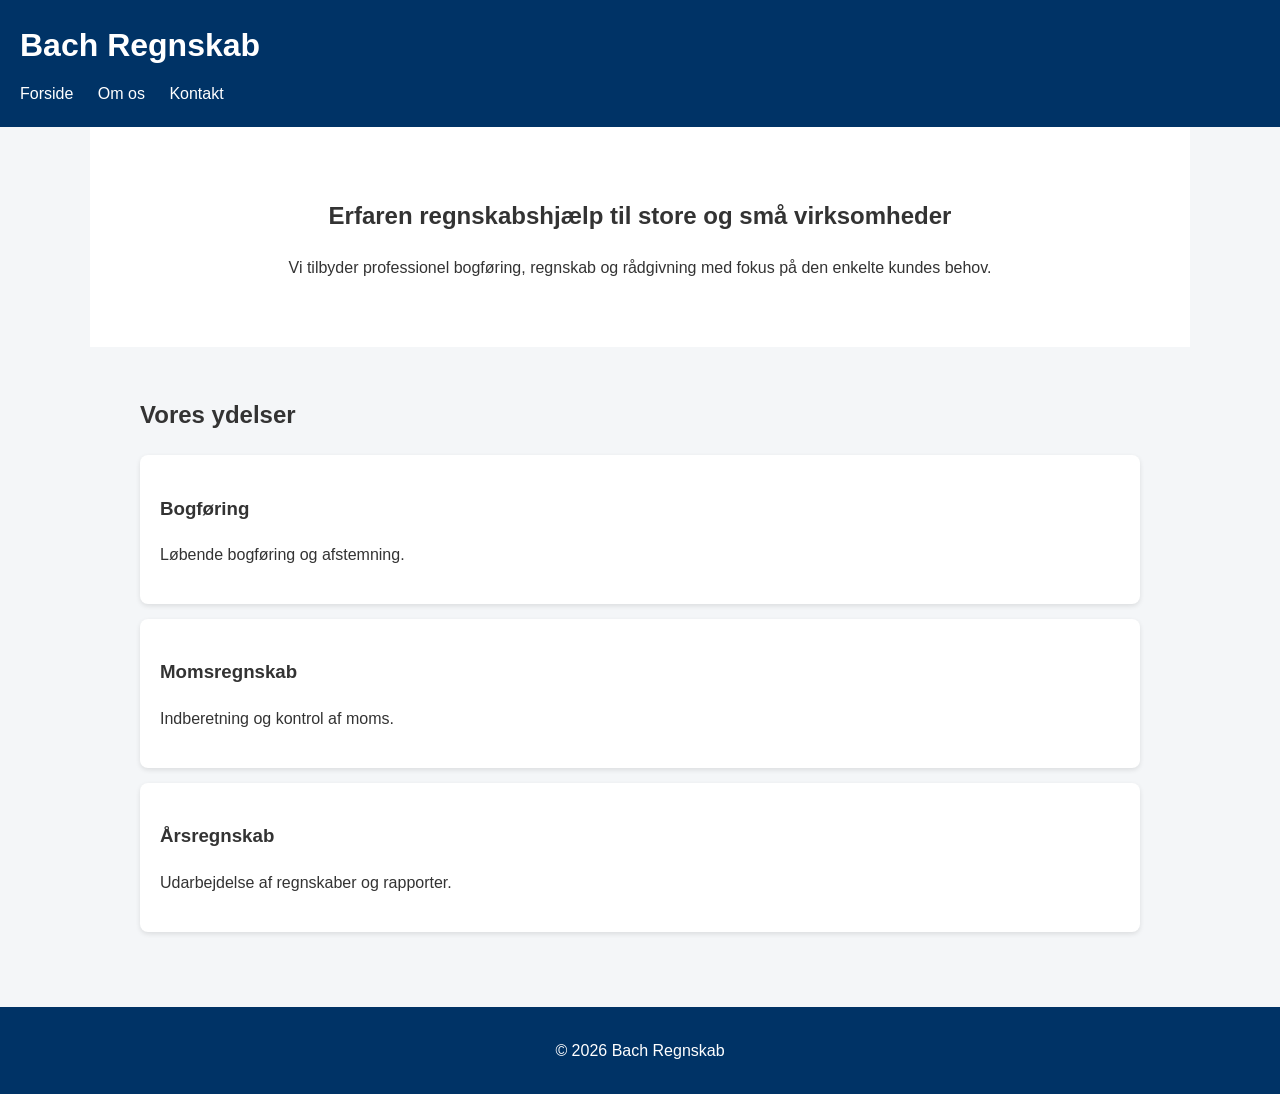
==== index.html @ 43d5d3a7 "files" ====
<!DOCTYPE html>
<html lang="da">
<head>
    <meta charset="UTF-8">
    <meta name="viewport" content="width=device-width, initial-scale=1.0">
    <title>Bach Regnskab</title>
    <link rel="stylesheet" href="style.css">
</head>
<body>

<header>
    <h1>Bach Regnskab</h1>
    <nav>
        <a href="index.html">Forside</a>
        <a href="om-os.html">Om os</a>
        <a href="kontakt.html">Kontakt</a>
    </nav>
</header>

<section class="hero">
    <h2>Erfaren regnskabshjælp til store og små virksomheder</h2>
    <p>
        Vi tilbyder professionel bogføring, regnskab og rådgivning
        med fokus på den enkelte kundes behov.
    </p>
</section>

<section>
    <h2>Vores ydelser</h2>

    <div class="card">
        <h3>Bogføring</h3>
        <p>Løbende bogføring og afstemning.</p>
    </div>

    <div class="card">
        <h3>Momsregnskab</h3>
        <p>Indberetning og kontrol af moms.</p>
    </div>

    <div class="card">
        <h3>Årsregnskab</h3>
        <p>Udarbejdelse af regnskaber og rapporter.</p>
    </div>
</section>

<footer>
    <p>&copy; 2026 Bach Regnskab</p>
</footer>

</body>
</html>
---- style.css ----
body {
    margin: 0;
    font-family: Arial, sans-serif;
    line-height: 1.6;
    background: #f4f6f8;
    color: #333;
}

header {
    background: #003366;
    color: white;
    padding: 20px;
}

header h1 {
    margin: 0;
}

nav {
    margin-top: 10px;
}

nav a {
    color: white;
    text-decoration: none;
    margin-right: 20px;
}

.hero {
    background: white;
    padding: 50px;
    text-align: center;
}

section {
    max-width: 1000px;
    margin: auto;
    padding: 30px;
}

.card {
    background: white;
    padding: 20px;
    margin-bottom: 15px;
    border-radius: 8px;
    box-shadow: 0 2px 5px rgba(0,0,0,0.1);
}

footer {
    background: #003366;
    color: white;
    text-align: center;
    padding: 15px;
    margin-top: 30px;
}
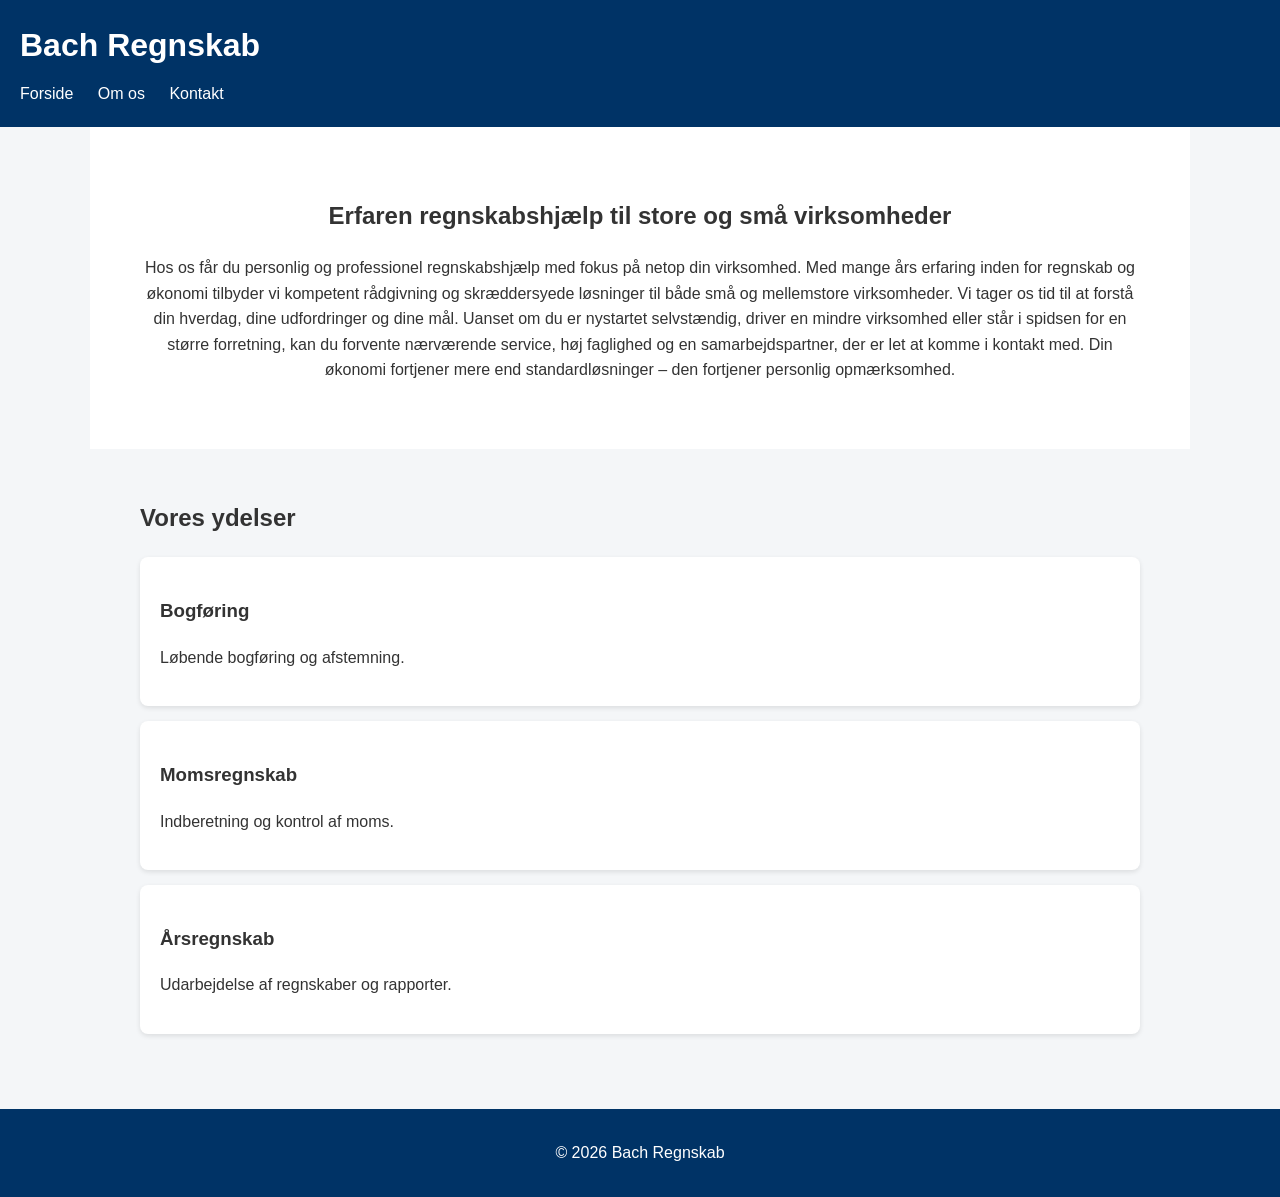
==== commit e15c4320: "statement" ====
--- a/index.html
+++ b/index.html
@@ -20,8 +20,11 @@
 <section class="hero">
     <h2>Erfaren regnskabshjælp til store og små virksomheder</h2>
     <p>
-        Vi tilbyder professionel bogføring, regnskab og rådgivning
-        med fokus på den enkelte kundes behov.
+        Hos os får du personlig og professionel regnskabshjælp med fokus på netop din virksomhed. Med mange års erfaring inden for regnskab og økonomi tilbyder vi kompetent rådgivning og skræddersyede løsninger til både små og mellemstore virksomheder.
+
+        Vi tager os tid til at forstå din hverdag, dine udfordringer og dine mål. Uanset om du er nystartet selvstændig, driver en mindre virksomhed eller står i spidsen for en større forretning, kan du forvente nærværende service, høj faglighed og en samarbejdspartner, der er let at komme i kontakt med.
+
+        Din økonomi fortjener mere end standardløsninger – den fortjener personlig opmærksomhed.
     </p>
 </section>
 
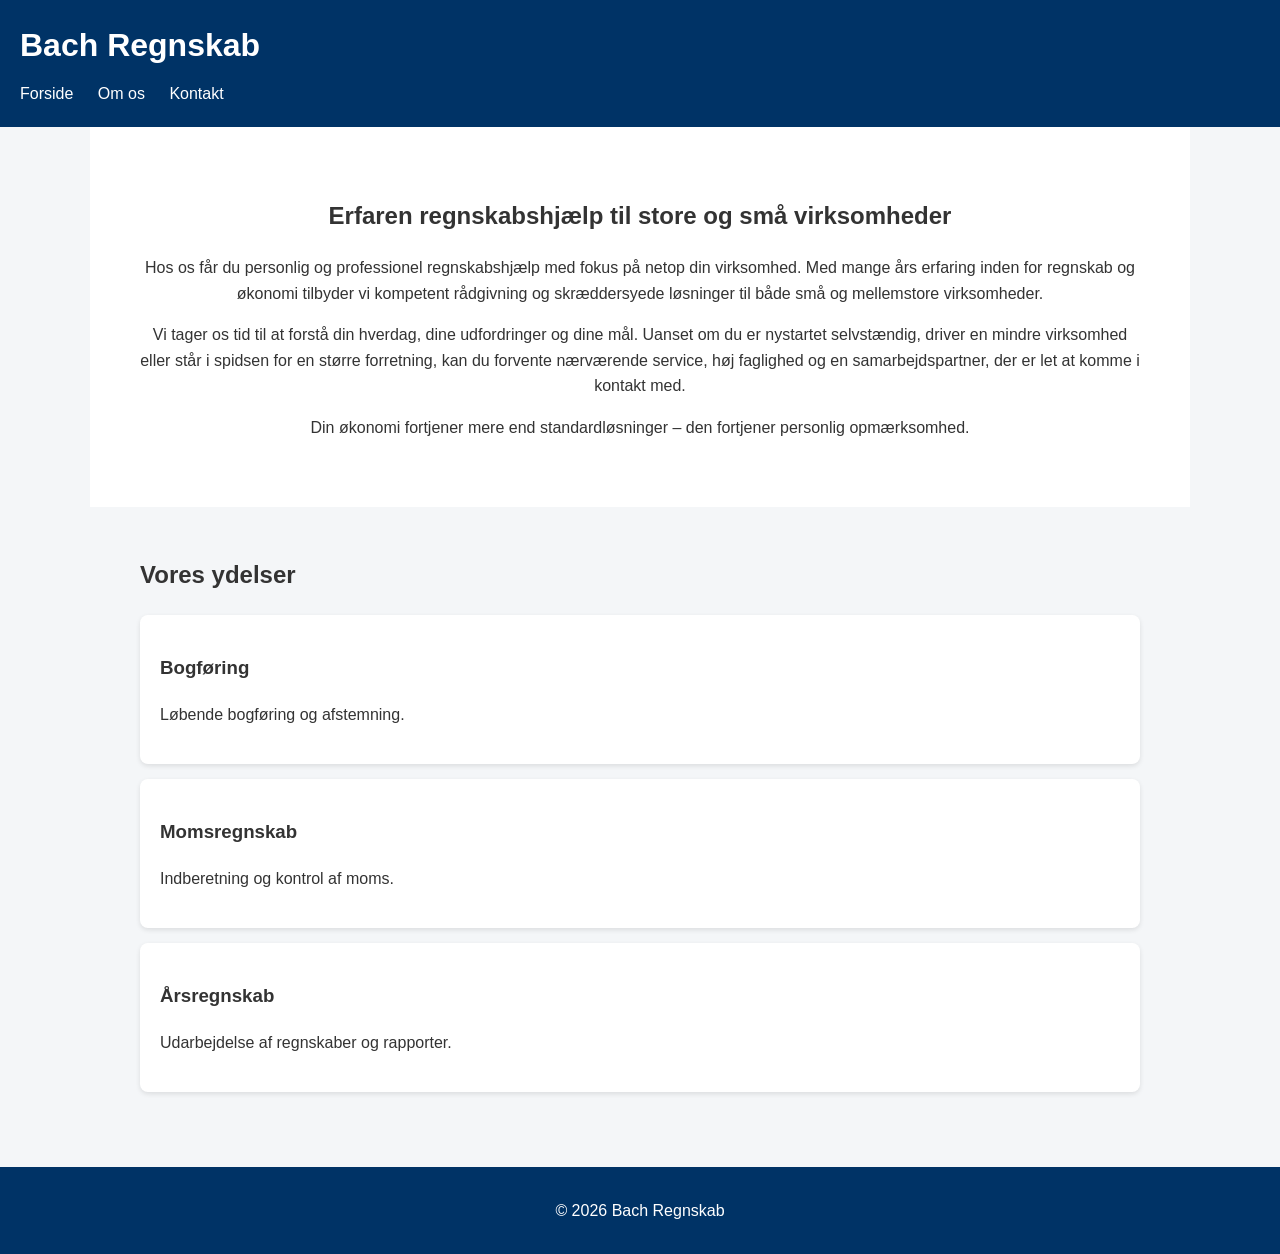
==== commit ae6bc951: "baggrund" ====
--- a/index.html
+++ b/index.html
@@ -21,11 +21,16 @@
     <h2>Erfaren regnskabshjælp til store og små virksomheder</h2>
     <p>
         Hos os får du personlig og professionel regnskabshjælp med fokus på netop din virksomhed. Med mange års erfaring inden for regnskab og økonomi tilbyder vi kompetent rådgivning og skræddersyede løsninger til både små og mellemstore virksomheder.
+    </p>
 
+    <p>
         Vi tager os tid til at forstå din hverdag, dine udfordringer og dine mål. Uanset om du er nystartet selvstændig, driver en mindre virksomhed eller står i spidsen for en større forretning, kan du forvente nærværende service, høj faglighed og en samarbejdspartner, der er let at komme i kontakt med.
+    </p>
 
+    <p>
         Din økonomi fortjener mere end standardløsninger – den fortjener personlig opmærksomhed.
     </p>
+    
 </section>
 
 <section>
--- a/style.css
+++ b/style.css
@@ -4,6 +4,26 @@
     line-height: 1.6;
     background: #f4f6f8;
     color: #333;
+}
+
+/* Vandmærke */
+body::before {
+    content: "";
+
+    position: fixed;
+    top: 0;
+    left: 0;
+    width: 100%;
+    height: 100%;
+
+    background-image: url("images/designer.png");
+    background-repeat: no-repeat;
+    background-position: center;
+    background-size: 40%;
+
+    opacity: 0.08;
+
+    z-index: -1;
 }
 
 header {
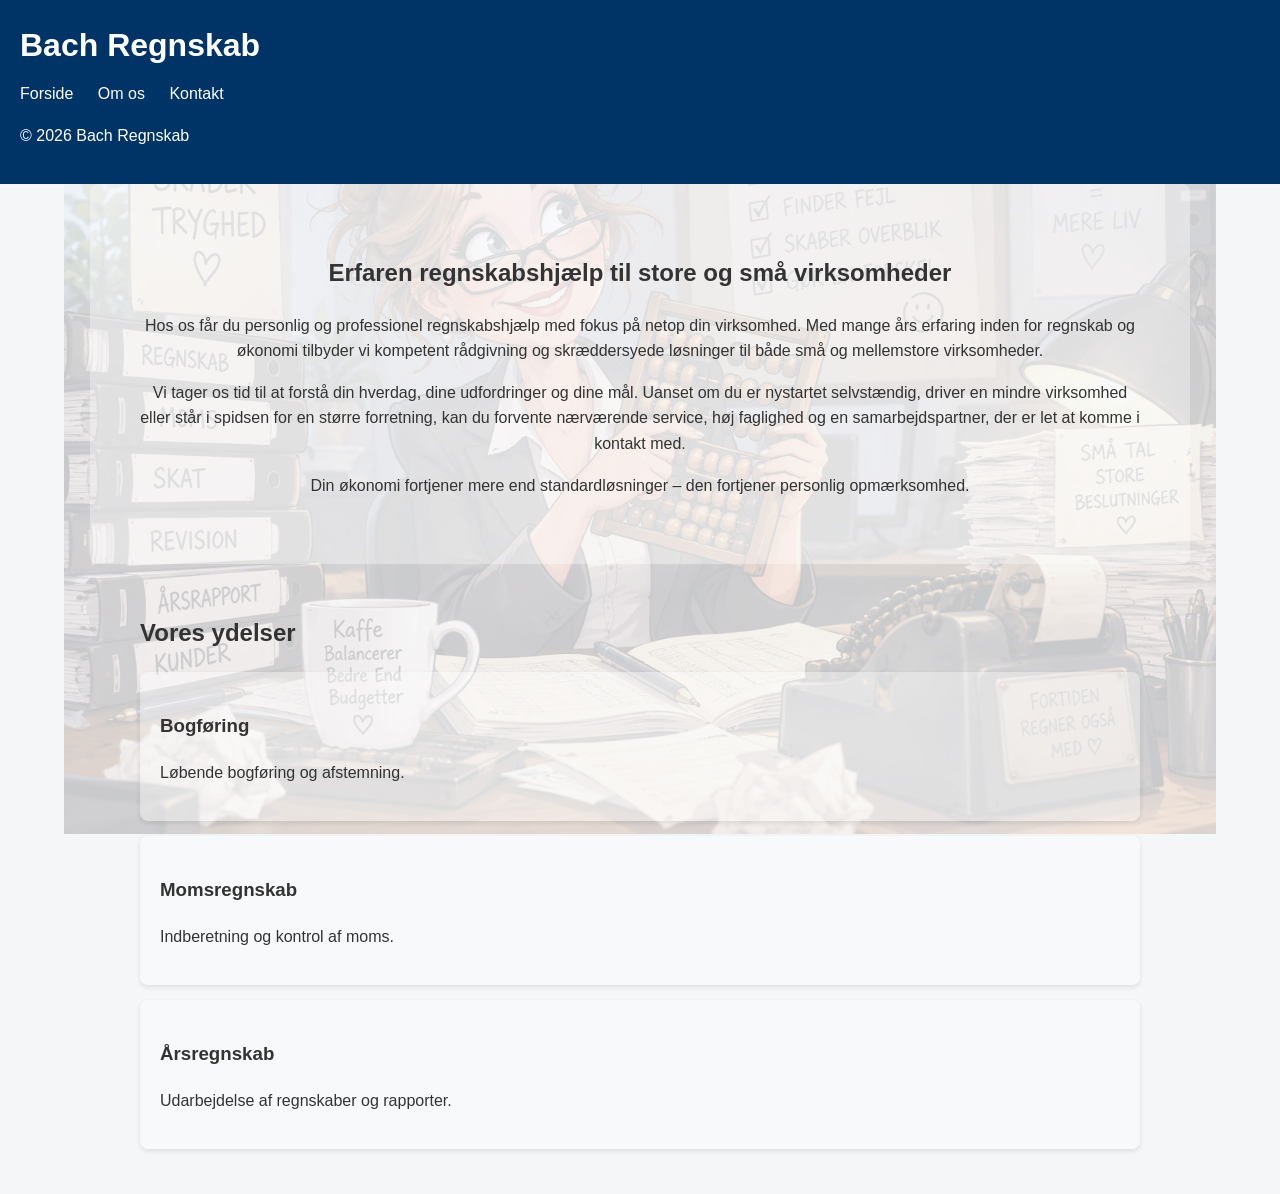
==== commit 4a074f6e: "Update index.html" ====
--- a/index.html
+++ b/index.html
@@ -15,6 +15,7 @@
         <a href="om-os.html">Om os</a>
         <a href="kontakt.html">Kontakt</a>
     </nav>
+        <p>&copy; 2026 Bach Regnskab</p>
 </header>
 
 <section class="hero">
@@ -53,8 +54,8 @@
 </section>
 
 <footer>
-    <p>&copy; 2026 Bach Regnskab</p>
+
 </footer>
 
 </body>
-</html>+</html>
--- a/style.css
+++ b/style.css
@@ -16,12 +16,12 @@
     width: 100%;
     height: 100%;
 
-    background-image: url("images/designer.png");
+    background-image: url("images/Designer.png");
     background-repeat: no-repeat;
     background-position: center;
-    background-size: 40%;
+    background-size: 90%;
 
-    opacity: 0.08;
+    opacity: 0.18;
 
     z-index: -1;
 }
@@ -47,9 +47,10 @@
 }
 
 .hero {
-    background: white;
+    background: rgba(255, 255, 255, 0.356);
     padding: 50px;
     text-align: center;
+    border-radius: 8px;
 }
 
 section {
@@ -59,17 +60,22 @@
 }
 
 .card {
-    background: white;
+    background: rgba(255, 255, 255, 0.356);
     padding: 20px;
     margin-bottom: 15px;
     border-radius: 8px;
     box-shadow: 0 2px 5px rgba(0,0,0,0.1);
+    
 }
 
-footer {
-    background: #003366;
-    color: white;
-    text-align: center;
-    padding: 15px;
-    margin-top: 30px;
-}+#footer {
+#    background: #003366;
+#    color: white;
+#    text-align: center;
+#    padding: 15px;
+#    margin-top: 30px;
+#    position: absolute;
+#    bottom: 0px;
+#    right: 0%;
+#    left: 0%;
+#}
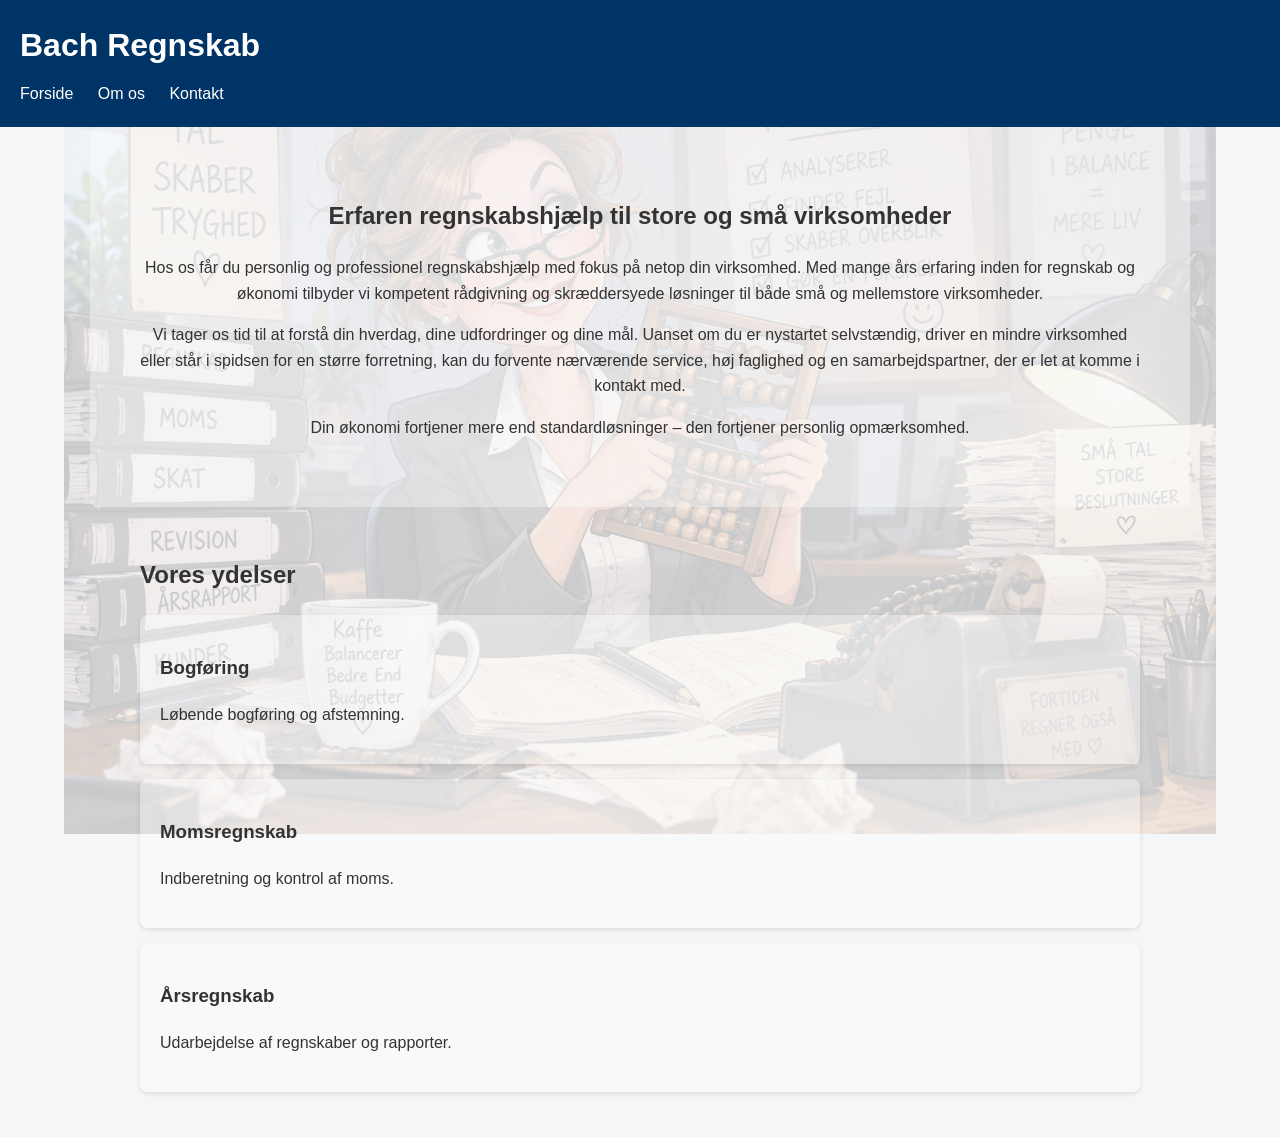
==== commit e1fa91da: "Update index.html" ====
--- a/index.html
+++ b/index.html
@@ -15,7 +15,6 @@
         <a href="om-os.html">Om os</a>
         <a href="kontakt.html">Kontakt</a>
     </nav>
-        <p>&copy; 2026 Bach Regnskab</p>
 </header>
 
 <section class="hero">
